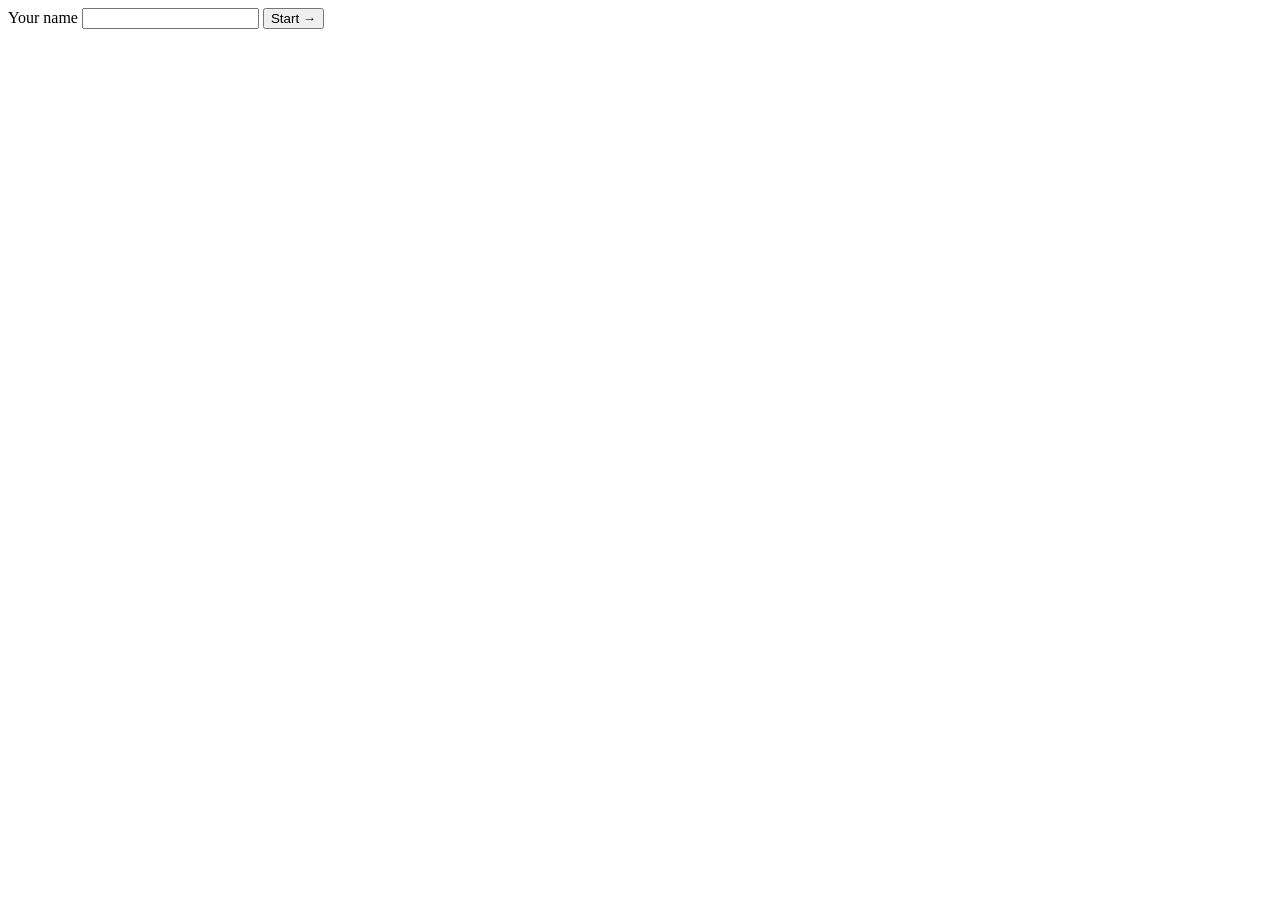
==== index.html @ d673867f "Initial commit" ====
<!DOCTYPE html>
<html lang="en">
<head>
  <meta charset="UTF-8">
  <meta name="viewport" content="width=device-width, initial-scale=1.0">
  <title>Project Name</title>
  <link rel="stylesheet" href="css/style.css">
</head>
<body>

  <header>
    <nav>
      <span class="nav__logo">Project Name</span>
      <div class="nav__links">
        <a href="index.html">Search</a>
        <a href="saved.html">Saved</a>
      </div>
      <div class="nav__actions">
        <span id="nav-user"></span>
        <button id="logout-btn" type="button">Logout</button>
      </div>
    </nav>
  </header>

  <main>

    <!-- search / filter form -->
    <section>
      <form id="search-form">
        <!-- add your inputs here (at least 3 different types) -->
        <button type="submit">Search</button>
      </form>
    </section>

    <!-- loading and error states -->
    <p id="loading-msg" hidden>Loading…</p>
    <p id="error-msg" hidden></p>

    <!-- dynamically generated cards land here -->
    <section>
      <div id="results-grid"></div>
    </section>

  </main>

  <footer>
    <!-- footer content -->
  </footer>

  <script type="module" src="js/main.js"></script>
</body>
</html>
---- css/style.css ----
/* ===== custom properties ===== */
:root {
  /* colour palette and spacing variables */
}

/* ===== reset ===== */

/* ===== header ===== */

/* ===== nav — use Flexbox here ===== */

/* ===== login page ===== */

/* ===== main ===== */

/* ===== form ===== */

/* ===== results grid — use CSS Grid here ===== */

/* ===== card ===== */

/* ===== saved grid — use CSS Grid here ===== */

/* ===== loading & error states ===== */

/* ===== footer ===== */

/* ===== responsive ===== */
@media (max-width: 600px) {
  /* mobile */
}

@media (min-width: 1024px) {
  /* desktop */
}
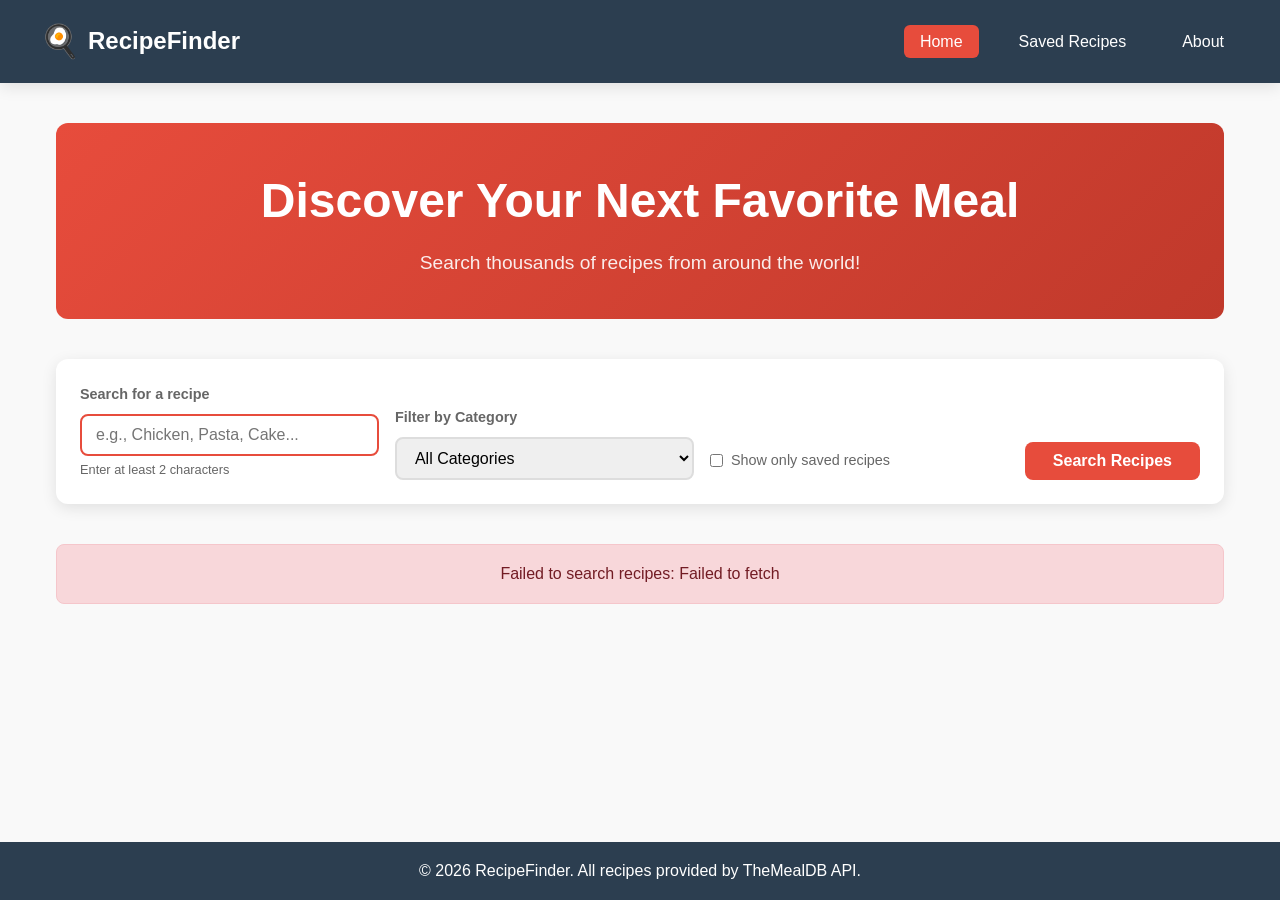
==== commit 3ce6a610: "RepicieFinder is now done." ====
--- a/index.html
+++ b/index.html
@@ -1,52 +1,87 @@
 <!DOCTYPE html>
 <html lang="en">
 <head>
-  <meta charset="UTF-8">
-  <meta name="viewport" content="width=device-width, initial-scale=1.0">
-  <title>Project Name</title>
-  <link rel="stylesheet" href="css/style.css">
+    <meta charset="UTF-8">
+    <meta name="viewport" content="width=device-width, initial-scale=1.0">
+    <title>Recipe Finder - Discover Delicious Meals</title>
+    <link rel="stylesheet" href="css/style.css">
 </head>
 <body>
+    <header>
+        <nav>
+            <div class="nav-brand">
+                <span class="brand-icon">🍳</span>
+                <span class="brand-name">RecipeFinder</span>
+            </div>
+            <ul class="nav-links">
+                <li><a href="index.html" class="active">Home</a></li>
+                <li><a href="saved.html">Saved Recipes</a></li>
+                <li><a href="about.html">About</a></li>
+            </ul>
+        </nav>
+    </header>
 
-  <header>
-    <nav>
-      <span class="nav__logo">Project Name</span>
-      <div class="nav__links">
-        <a href="index.html">Search</a>
-        <a href="saved.html">Saved</a>
-      </div>
-      <div class="nav__actions">
-        <span id="nav-user"></span>
-        <button id="logout-btn" type="button">Logout</button>
-      </div>
-    </nav>
-  </header>
+    <main>
+        <section class="hero">
+            <h1>Discover Your Next Favorite Meal</h1>
+            <p>Search thousands of recipes from around the world!</p>
+        </section>
 
-  <main>
+        <section class="search-section">
+            <form id="search-form" class="search-form">
+                <div class="form-group">
+                    <label for="search-input">Search for a recipe</label>
+                    <input 
+                        type="text" 
+                        id="search-input" 
+                        placeholder="e.g., Chicken, Pasta, Cake..." 
+                        required
+                        minlength="2"
+                        maxlength="50"
+                        autocomplete="off"
+                    >
+                    <div class="search-hint">Enter at least 2 characters</div>
+                </div>
+                
+                <div class="form-group">
+                    <label for="category-select">Filter by Category</label>
+                    <select id="category-select">
+                        <option value="">All Categories</option>
+                        <option value="Beef">Beef</option>
+                        <option value="Chicken">Chicken</option>
+                        <option value="Dessert">Dessert</option>
+                        <option value="Lamb">Lamb</option>
+                        <option value="Pasta">Pasta</option>
+                        <option value="Seafood">Seafood</option>
+                        <option value="Vegetarian">Vegetarian</option>
+                    </select>
+                </div>
 
-    <!-- search / filter form -->
-    <section>
-      <form id="search-form">
-        <!-- add your inputs here (at least 3 different types) -->
-        <button type="submit">Search</button>
-      </form>
-    </section>
+                <div class="form-group checkbox-group">
+                    <label>
+                        <input type="checkbox" id="show-saved-only">
+                        Show only saved recipes
+                    </label>
+                </div>
 
-    <!-- loading and error states -->
-    <p id="loading-msg" hidden>Loading…</p>
-    <p id="error-msg" hidden></p>
+                <button type="submit" class="btn btn-primary">Search Recipes</button>
+            </form>
+        </section>
 
-    <!-- dynamically generated cards land here -->
-    <section>
-      <div id="results-grid"></div>
-    </section>
+        <section id="results-section" class="results-section">
+            <div id="loading-indicator" class="loading" style="display: none;">
+                <div class="spinner"></div>
+                <p>Searching for delicious recipes...</p>
+            </div>
+            <div id="error-message" class="error" style="display: none;"></div>
+            <div id="results-grid" class="recipe-grid"></div>
+        </section>
+    </main>
 
-  </main>
+    <footer>
+        <p>&copy; 2026 RecipeFinder. All recipes provided by TheMealDB API.</p>
+    </footer>
 
-  <footer>
-    <!-- footer content -->
-  </footer>
-
-  <script type="module" src="js/main.js"></script>
+    <script type="module" src="js/main.js"></script>
 </body>
-</html>
+</html>
--- a/css/style.css
+++ b/css/style.css
@@ -1,35 +1,608 @@
-/* ===== custom properties ===== */
+/* ===== CSS Custom Properties ===== */
 :root {
-  /* colour palette and spacing variables */
-}
-
-/* ===== reset ===== */
-
-/* ===== header ===== */
-
-/* ===== nav — use Flexbox here ===== */
-
-/* ===== login page ===== */
-
-/* ===== main ===== */
-
-/* ===== form ===== */
-
-/* ===== results grid — use CSS Grid here ===== */
-
-/* ===== card ===== */
-
-/* ===== saved grid — use CSS Grid here ===== */
-
-/* ===== loading & error states ===== */
-
-/* ===== footer ===== */
-
-/* ===== responsive ===== */
+    --primary-color: #e74c3c;
+    --primary-dark: #c0392b;
+    --secondary-color: #2c3e50;
+    --text-color: #333;
+    --text-light: #666;
+    --bg-color: #f9f9f9;
+    --card-bg: #ffffff;
+    --shadow: 0 4px 15px rgba(0, 0, 0, 0.1);
+    --border-radius: 12px;
+    --spacing-sm: 8px;
+    --spacing-md: 16px;
+    --spacing-lg: 24px;
+    --spacing-xl: 40px;
+    --font-family: 'Segoe UI', Tahoma, Geneva, Verdana, sans-serif;
+}
+
+/* ===== Reset & Base ===== */
+* {
+    margin: 0;
+    padding: 0;
+    box-sizing: border-box;
+}
+
+body {
+    font-family: var(--font-family);
+    color: var(--text-color);
+    background-color: var(--bg-color);
+    line-height: 1.6;
+    min-height: 100vh;
+    display: flex;
+    flex-direction: column;
+}
+
+/* ===== Typography ===== */
+h1 {
+    font-size: 2.5rem;
+    margin-bottom: var(--spacing-md);
+    color: var(--secondary-color);
+}
+
+h2 {
+    font-size: 1.8rem;
+    margin-bottom: var(--spacing-md);
+    color: var(--secondary-color);
+}
+
+a {
+    color: var(--primary-color);
+    text-decoration: none;
+}
+
+a:hover {
+    text-decoration: underline;
+}
+
+/* ===== Navigation (Flexbox) ===== */
+header {
+    background-color: var(--secondary-color);
+    color: white;
+    padding: var(--spacing-md) var(--spacing-xl);
+    box-shadow: var(--shadow);
+}
+
+nav {
+    display: flex;
+    justify-content: space-between;
+    align-items: center;
+    max-width: 1200px;
+    margin: 0 auto;
+    flex-wrap: wrap;
+}
+
+.nav-brand {
+    display: flex;
+    align-items: center;
+    gap: var(--spacing-sm);
+    font-size: 1.5rem;
+    font-weight: bold;
+}
+
+.brand-icon {
+    font-size: 2rem;
+}
+
+.nav-links {
+    display: flex;
+    list-style: none;
+    gap: var(--spacing-lg);
+    flex-wrap: wrap;
+}
+
+.nav-links a {
+    color: white;
+    padding: var(--spacing-sm) var(--spacing-md);
+    border-radius: 6px;
+    transition: background-color 0.3s;
+}
+
+.nav-links a:hover {
+    background-color: rgba(255, 255, 255, 0.1);
+    text-decoration: none;
+}
+
+.nav-links a.active {
+    background-color: var(--primary-color);
+}
+
+/* ===== Main Layout ===== */
+main {
+    flex: 1;
+    max-width: 1200px;
+    margin: 0 auto;
+    padding: var(--spacing-xl) var(--spacing-md);
+    width: 100%;
+}
+
+/* ===== Hero Section ===== */
+.hero {
+    text-align: center;
+    padding: var(--spacing-xl) 0;
+    background: linear-gradient(135deg, var(--primary-color), var(--primary-dark));
+    color: white;
+    border-radius: var(--border-radius);
+    margin-bottom: var(--spacing-xl);
+}
+
+.hero h1 {
+    color: white;
+    margin-bottom: var(--spacing-sm);
+}
+
+.hero p {
+    font-size: 1.2rem;
+    opacity: 0.9;
+}
+
+/* ===== Search Section ===== */
+.search-section {
+    background: var(--card-bg);
+    padding: var(--spacing-lg);
+    border-radius: var(--border-radius);
+    box-shadow: var(--shadow);
+    margin-bottom: var(--spacing-xl);
+}
+
+.search-form {
+    display: flex;
+    flex-wrap: wrap;
+    gap: var(--spacing-md);
+    align-items: flex-end;
+}
+
+.form-group {
+    flex: 1;
+    min-width: 200px;
+}
+
+.form-group label {
+    display: block;
+    margin-bottom: var(--spacing-sm);
+    font-weight: 600;
+    font-size: 0.9rem;
+    color: var(--text-light);
+}
+
+.form-group input,
+.form-group select,
+.form-group textarea {
+    width: 100%;
+    padding: 10px 14px;
+    border: 2px solid #ddd;
+    border-radius: 8px;
+    font-size: 1rem;
+    font-family: var(--font-family);
+    transition: border-color 0.3s;
+}
+
+.form-group input:focus,
+.form-group select:focus,
+.form-group textarea:focus {
+    outline: none;
+    border-color: var(--primary-color);
+}
+
+.form-group input:invalid {
+    border-color: #e74c3c;
+}
+
+.form-group input:valid {
+    border-color: #2ecc71;
+}
+
+.checkbox-group {
+    display: flex;
+    align-items: center;
+    min-width: 150px;
+}
+
+.checkbox-group label {
+    display: flex;
+    align-items: center;
+    gap: var(--spacing-sm);
+    font-weight: 400;
+    cursor: pointer;
+}
+
+.checkbox-group input[type="checkbox"] {
+    width: auto;
+    cursor: pointer;
+}
+
+.search-hint {
+    font-size: 0.8rem;
+    color: var(--text-light);
+    margin-top: 4px;
+}
+
+/* ===== Buttons ===== */
+.btn {
+    padding: 10px 28px;
+    border: none;
+    border-radius: 8px;
+    font-size: 1rem;
+    font-weight: 600;
+    cursor: pointer;
+    transition: all 0.3s;
+    font-family: var(--font-family);
+}
+
+.btn-primary {
+    background-color: var(--primary-color);
+    color: white;
+}
+
+.btn-primary:hover {
+    background-color: var(--primary-dark);
+    transform: translateY(-2px);
+    box-shadow: 0 4px 12px rgba(231, 76, 60, 0.3);
+}
+
+.btn-secondary {
+    background-color: var(--secondary-color);
+    color: white;
+}
+
+.btn-secondary:hover {
+    background-color: #1a252f;
+}
+
+.btn-danger {
+    background-color: #e74c3c;
+    color: white;
+}
+
+.btn-danger:hover {
+    background-color: #c0392b;
+}
+
+.btn-sm {
+    padding: 6px 16px;
+    font-size: 0.85rem;
+}
+
+/* ===== Recipe Grid (CSS Grid) ===== */
+.recipe-grid {
+    display: grid;
+    grid-template-columns: repeat(auto-fill, minmax(280px, 1fr));
+    gap: var(--spacing-lg);
+    margin-top: var(--spacing-lg);
+}
+
+.recipe-card {
+    background: var(--card-bg);
+    border-radius: var(--border-radius);
+    overflow: hidden;
+    box-shadow: var(--shadow);
+    transition: transform 0.3s, box-shadow 0.3s;
+}
+
+.recipe-card:hover {
+    transform: translateY(-4px);
+    box-shadow: 0 8px 25px rgba(0, 0, 0, 0.15);
+}
+
+.recipe-card img {
+    width: 100%;
+    height: 200px;
+    object-fit: cover;
+    display: block;
+}
+
+.recipe-card-content {
+    padding: var(--spacing-md);
+}
+
+.recipe-card-content h3 {
+    font-size: 1.1rem;
+    margin-bottom: var(--spacing-sm);
+    color: var(--secondary-color);
+}
+
+.recipe-card-content .recipe-category {
+    display: inline-block;
+    background: var(--primary-color);
+    color: white;
+    padding: 2px 12px;
+    border-radius: 20px;
+    font-size: 0.8rem;
+    margin-bottom: var(--spacing-sm);
+}
+
+.recipe-card-actions {
+    display: flex;
+    gap: var(--spacing-sm);
+    margin-top: var(--spacing-md);
+    flex-wrap: wrap;
+}
+
+.recipe-card-actions .btn {
+    flex: 1;
+}
+
+/* ===== Saved Page ===== */
+.saved-hero {
+    text-align: center;
+    padding: var(--spacing-lg) 0;
+}
+
+.saved-hero #saved-count {
+    font-size: 1.2rem;
+    margin-bottom: var(--spacing-md);
+}
+
+.empty-state {
+    text-align: center;
+    padding: var(--spacing-xl) 0;
+    color: var(--text-light);
+}
+
+.empty-state p {
+    font-size: 1.2rem;
+}
+
+.empty-state a {
+    font-weight: 600;
+}
+
+/* ===== About Page ===== */
+.about-content {
+    max-width: 800px;
+    margin: 0 auto;
+}
+
+.about-content section {
+    background: var(--card-bg);
+    padding: var(--spacing-lg);
+    border-radius: var(--border-radius);
+    box-shadow: var(--shadow);
+    margin-bottom: var(--spacing-lg);
+}
+
+.about-content ul {
+    list-style-position: inside;
+    padding-left: var(--spacing-md);
+}
+
+.about-content ul li {
+    margin-bottom: var(--spacing-sm);
+}
+
+/* ===== Contact Form ===== */
+.contact-form {
+    display: flex;
+    flex-direction: column;
+    gap: var(--spacing-md);
+}
+
+.contact-form .form-group textarea {
+    resize: vertical;
+    min-height: 120px;
+}
+
+.rating-group {
+    min-width: 100%;
+}
+
+.rating-options {
+    display: flex;
+    gap: var(--spacing-md);
+    flex-wrap: wrap;
+}
+
+.rating-options label {
+    display: flex;
+    align-items: center;
+    gap: 4px;
+    font-weight: 400;
+    cursor: pointer;
+    font-size: 1.2rem;
+}
+
+.rating-options input[type="radio"] {
+    width: auto;
+    cursor: pointer;
+}
+
+.feedback {
+    margin-top: var(--spacing-md);
+    padding: var(--spacing-md);
+    border-radius: 8px;
+}
+
+.feedback.success {
+    background: #d4edda;
+    color: #155724;
+    border: 1px solid #c3e6cb;
+}
+
+.feedback.error {
+    background: #f8d7da;
+    color: #721c24;
+    border: 1px solid #f5c6cb;
+}
+
+/* ===== Loading & Error States ===== */
+.loading {
+    text-align: center;
+    padding: var(--spacing-xl) 0;
+}
+
+.spinner {
+    border: 4px solid #ddd;
+    border-top: 4px solid var(--primary-color);
+    border-radius: 50%;
+    width: 40px;
+    height: 40px;
+    animation: spin 1s linear infinite;
+    margin: 0 auto var(--spacing-md);
+}
+
+@keyframes spin {
+    0% { transform: rotate(0deg); }
+    100% { transform: rotate(360deg); }
+}
+
+.error {
+    background: #f8d7da;
+    color: #721c24;
+    padding: var(--spacing-md);
+    border-radius: 8px;
+    border: 1px solid #f5c6cb;
+    text-align: center;
+    margin: var(--spacing-md) 0;
+}
+
+/* ===== Footer ===== */
+footer {
+    background: var(--secondary-color);
+    color: white;
+    text-align: center;
+    padding: var(--spacing-md);
+    margin-top: auto;
+}
+
+/* ===== Responsive Design ===== */
+/* Tablet and small screens */
+@media (max-width: 768px) {
+    nav {
+        flex-direction: column;
+        gap: var(--spacing-md);
+    }
+
+    .nav-links {
+        justify-content: center;
+    }
+
+    .hero h1 {
+        font-size: 2rem;
+    }
+
+    .search-form {
+        flex-direction: column;
+    }
+
+    .form-group {
+        min-width: 100%;
+    }
+
+    .checkbox-group {
+        min-width: 100%;
+    }
+
+    .recipe-grid {
+        grid-template-columns: repeat(auto-fill, minmax(240px, 1fr));
+    }
+}
+
+/* Mobile screens (≤600px) */
 @media (max-width: 600px) {
-  /* mobile */
-}
-
+    :root {
+        --spacing-xl: 20px;
+        --spacing-lg: 16px;
+        --spacing-md: 12px;
+    }
+
+    body {
+        font-size: 14px;
+    }
+
+    h1 {
+        font-size: 1.8rem;
+    }
+
+    h2 {
+        font-size: 1.4rem;
+    }
+
+    .nav-links {
+        gap: var(--spacing-sm);
+    }
+
+    .nav-links a {
+        padding: 4px 10px;
+        font-size: 0.9rem;
+    }
+
+    .nav-brand {
+        font-size: 1.2rem;
+    }
+
+    .brand-icon {
+        font-size: 1.5rem;
+    }
+
+    .hero {
+        padding: var(--spacing-lg) var(--spacing-md);
+    }
+
+    .hero h1 {
+        font-size: 1.5rem;
+    }
+
+    .recipe-grid {
+        grid-template-columns: 1fr;
+    }
+
+    .recipe-card img {
+        height: 160px;
+    }
+
+    .btn {
+        padding: 8px 20px;
+        font-size: 0.9rem;
+        width: 100%;
+    }
+
+    .recipe-card-actions .btn {
+        flex: 1;
+    }
+
+    .rating-options {
+        gap: var(--spacing-sm);
+    }
+
+    .rating-options label {
+        font-size: 1rem;
+    }
+
+    .about-content section {
+        padding: var(--spacing-md);
+    }
+
+    .search-section {
+        padding: var(--spacing-md);
+    }
+
+    .form-group input,
+    .form-group select,
+    .form-group textarea {
+        padding: 8px 12px;
+        font-size: 0.95rem;
+    }
+}
+
+/* Desktop screens (≥1024px) */
 @media (min-width: 1024px) {
-  /* desktop */
-}
+    .recipe-grid {
+        grid-template-columns: repeat(3, 1fr);
+    }
+
+    .search-form {
+        flex-wrap: nowrap;
+    }
+
+    .form-group {
+        min-width: 180px;
+    }
+
+    .hero {
+        padding: var(--spacing-xl) 0;
+    }
+
+    .hero h1 {
+        font-size: 3rem;
+    }
+}
